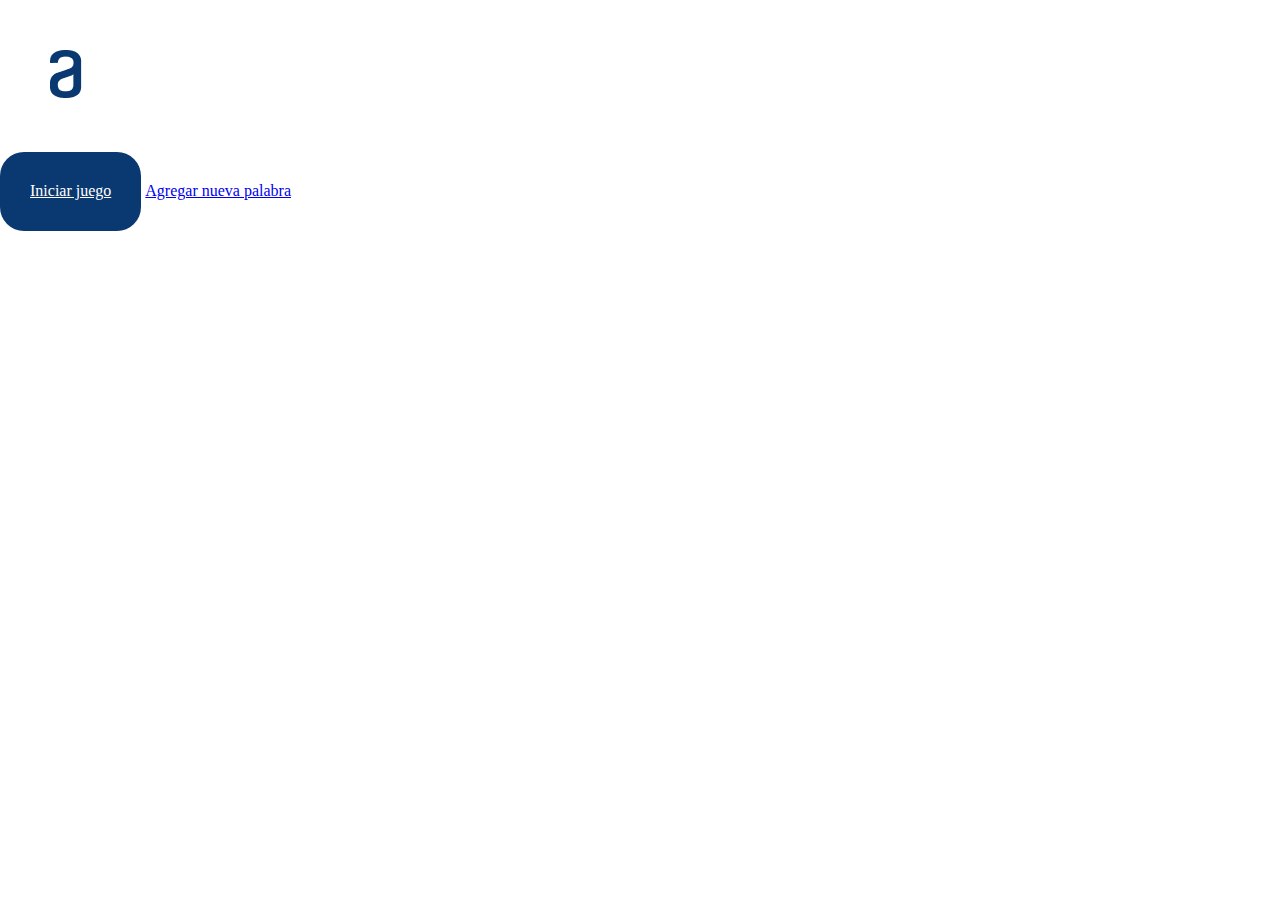
==== index.html @ fc0b6f4f "first commit" ====
<!DOCTYPE html>
<html lang="es">
  <head>
    <meta charset="UTF-8" />
    <meta http-equiv="X-UA-Compatible" content="IE=edge" />
    <meta name="viewport" content="width=device-width, initial-scale=1.0" />
    <title>Desafío 2 - Alura - Ahorcado</title>
    <link rel="stylesheet" href="estilos/normalize.css" />
    <link rel="stylesheet" href="estilos/styles.css" />
  </head>
  <body>
    <header>
      <div class="contenedor-logo">
        <img loading="lazy"" src="img/logo.png" alt="Logo Alura">
      </div>
    </header>
    <section>
      <a class="botones-inicio" href="#">Iniciar juego</a>
      <a class="botones-inicio" href="#">Agregar nueva palabra</a>
    </section>
  </body>
</html>
---- estilos/styles.css ----
:root {
  --azulOscuro: #0a3871;
  --azulClaro: #f3f5fc;
  --grisClaro: #d8dfe8;
  --grisLigero: #e5e5e5;
  --grisOscuro: #495057;
  --blanco: #ffffff;
  --negro: #000000;
}
/* apply a natural box layout model to all elements, but allowing components to change */
html {
  box-sizing: border-box;
  font-size: 62.5%;
}
*,
*:before,
*:after {
  box-sizing: inherit;
}
body {
  margin: 0;
  font-size: 16px;
}

.contenedor-logo {
  margin: 5rem;
}

.botones-inicio {
  display: inline-block;
}

.botones-inicio:first-child {
  background-color: var(--azulOscuro);
  color: var(--blanco);
  padding: 3rem;
  border-radius: 2.4rem;
}
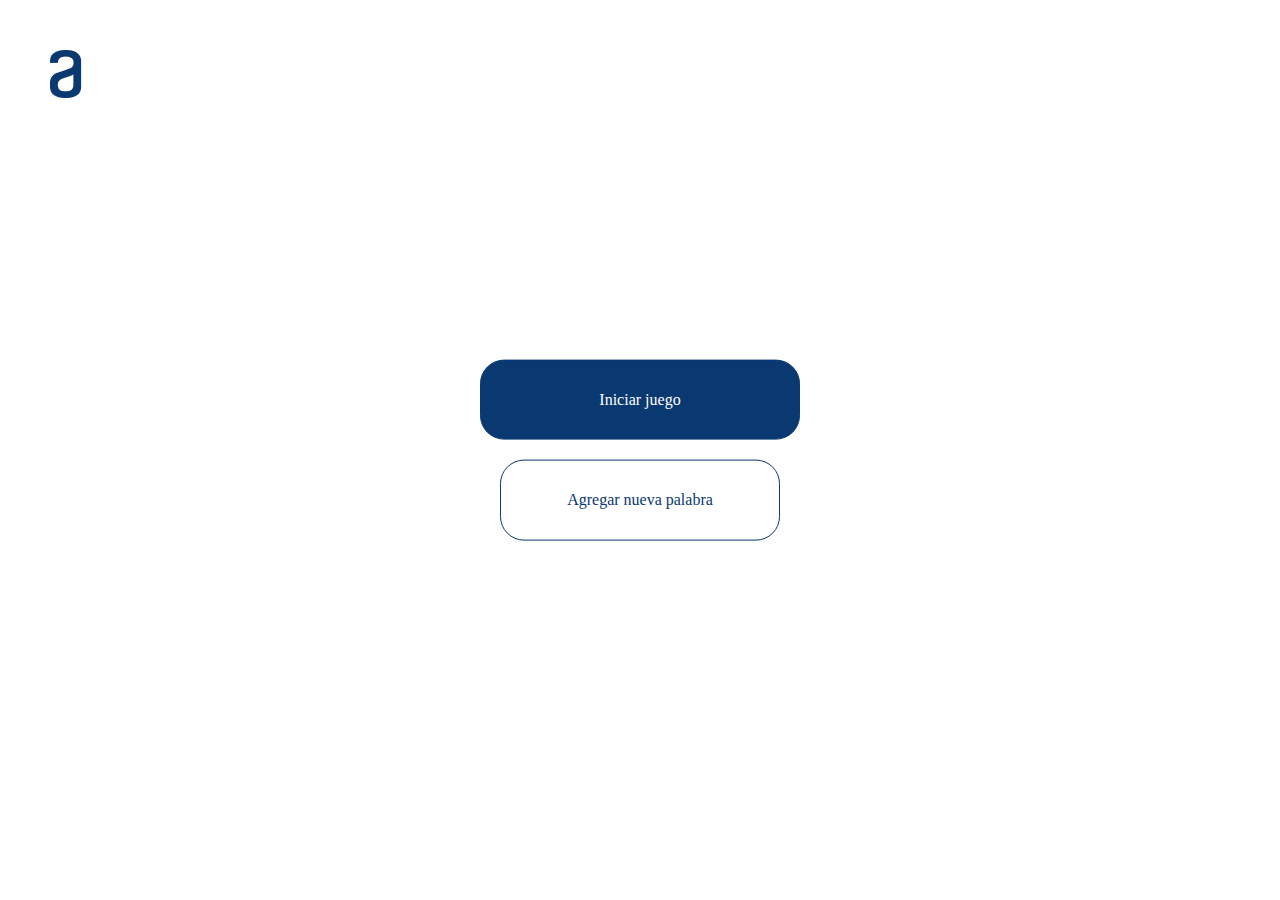
==== commit 1c4f35d9: "Menú principal terminado" ====
--- a/index.html
+++ b/index.html
@@ -14,7 +14,8 @@
         <img loading="lazy"" src="img/logo.png" alt="Logo Alura">
       </div>
     </header>
-    <section>
+
+    <section class="seccion contenedor-botones-principales">
       <a class="botones-inicio" href="#">Iniciar juego</a>
       <a class="botones-inicio" href="#">Agregar nueva palabra</a>
     </section>
--- a/estilos/styles.css
+++ b/estilos/styles.css
@@ -26,13 +26,42 @@
   margin: 5rem;
 }
 
+.contenedor-botones-principales {
+  position: absolute;
+  top: 50%;
+  left: 50%;
+  transform: translate(-50%, -50%);
+  max-width: 50%;
+  text-align: center;
+}
+
 .botones-inicio {
-  display: inline-block;
+  display: block;
+  padding: 3rem;
+  border-radius: 2.4rem;
+  border: 1px solid var(--azulOscuro);
+  text-decoration: none;
+  text-align: center;
+  margin: auto;
 }
 
 .botones-inicio:first-child {
   background-color: var(--azulOscuro);
   color: var(--blanco);
-  padding: 3rem;
-  border-radius: 2.4rem;
+  margin-bottom: 2rem;
 }
+
+.botones-inicio:last-child {
+  background-color: var(--blanco);
+  color: var(--azulOscuro);
+}
+
+@media (min-width: 768px) {
+  .botones-inicio:first-child {
+    width: 32rem;
+  }
+
+  .botones-inicio:last-child {
+    width: 28rem;
+  }
+}
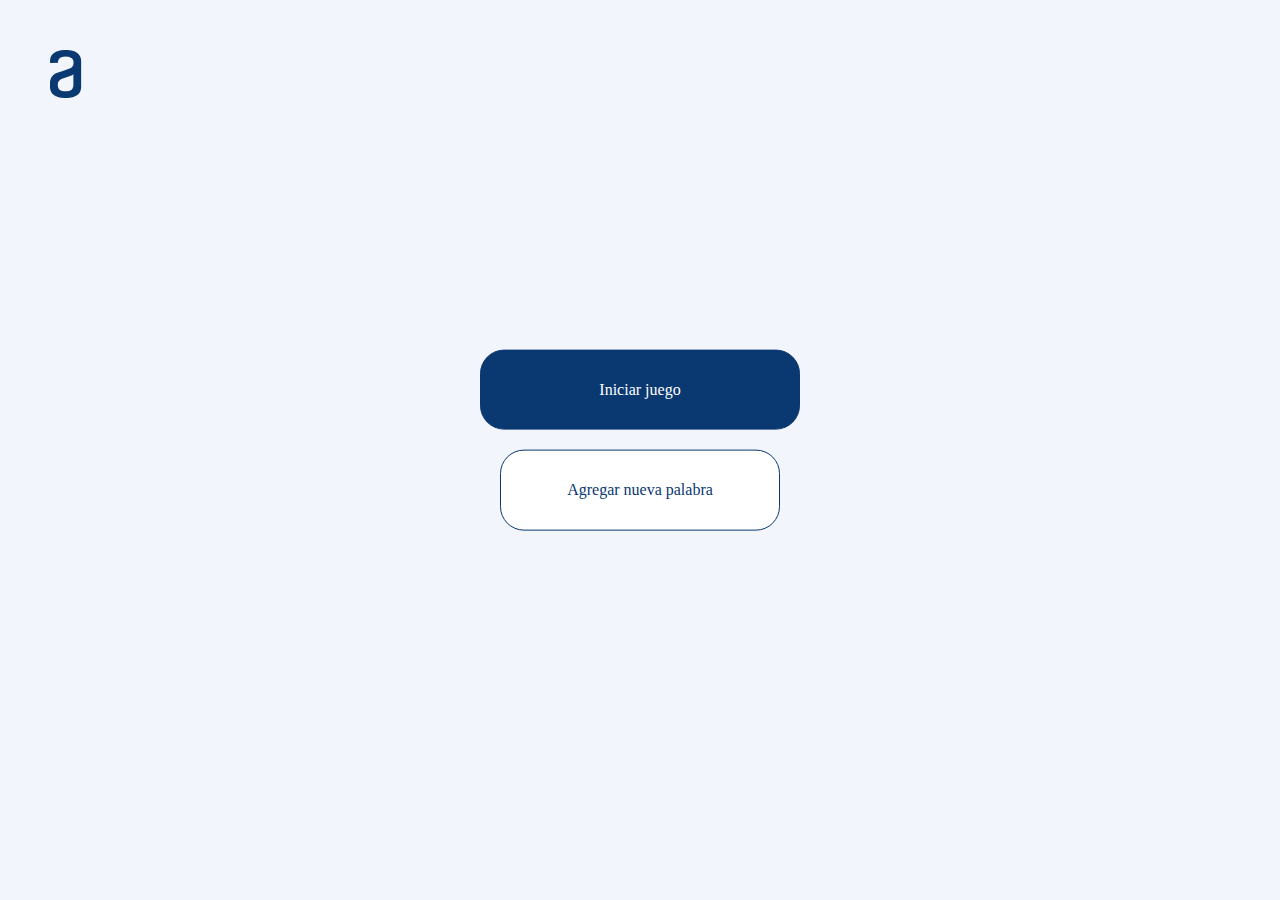
==== commit 5084ad06: "Seccion de juego de ahorcado añadido" ====
--- a/index.html
+++ b/index.html
@@ -5,6 +5,12 @@
     <meta http-equiv="X-UA-Compatible" content="IE=edge" />
     <meta name="viewport" content="width=device-width, initial-scale=1.0" />
     <title>Desafío 2 - Alura - Ahorcado</title>
+    <link rel="preconnect" href="https://fonts.googleapis.com" />
+    <link rel="preconnect" href="https://fonts.gstatic.com" crossorigin />
+    <link
+      href="https://fonts.googleapis.com/css2?family=Inter&display=swap"
+      rel="stylesheet"
+    />
     <link rel="stylesheet" href="estilos/normalize.css" />
     <link rel="stylesheet" href="estilos/styles.css" />
   </head>
@@ -15,9 +21,11 @@
       </div>
     </header>
 
-    <section class="seccion contenedor-botones-principales">
-      <a class="botones-inicio" href="#">Iniciar juego</a>
-      <a class="botones-inicio" href="#">Agregar nueva palabra</a>
+    <section class="contenedor-botones-principales">
+      <a class="botones-inicio" href="nuevojuego.html">Iniciar juego</a>
+      <a class="botones-inicio" href="nuevapalabra.html"
+        >Agregar nueva palabra</a
+      >
     </section>
   </body>
 </html>
--- a/estilos/styles.css
+++ b/estilos/styles.css
@@ -20,6 +20,7 @@
 body {
   margin: 0;
   font-size: 16px;
+  background-color: var(--azulClaro);
 }
 
 .contenedor-logo {
@@ -45,7 +46,7 @@
   margin: auto;
 }
 
-.botones-inicio:first-child {
+.contenedor-botones-principales a {
   background-color: var(--azulOscuro);
   color: var(--blanco);
   margin-bottom: 2rem;
@@ -57,7 +58,7 @@
 }
 
 @media (min-width: 768px) {
-  .botones-inicio:first-child {
+  .contenedor-botones-principales a {
     width: 32rem;
   }
 
@@ -65,3 +66,118 @@
     width: 28rem;
   }
 }
+.contenedor-palabra-modificada {
+  display: flex;
+  flex-direction: column;
+  justify-content: space-between;
+  height: 50rem;
+  width: 90%;
+  margin: auto;
+}
+
+@media (min-width: 768px) {
+  .contenedor-palabra-modificada {
+    height: auto;
+    width: 60rem;
+  }
+}
+
+.palabra-nueva {
+  border: none;
+  font-family: "Inter", sans-serif;
+  font-size: 3.2rem;
+  background-color: var(--azulClaro);
+  margin-left: 2rem;
+  resize: none;
+  margin-bottom: 20rem;
+  height: auto;
+}
+
+.palabra-nueva::placeholder {
+  color: var(--azulOscuro);
+}
+
+.contenedor-palabra-modificada a {
+  background-color: var(--azulOscuro);
+  color: var(--blanco);
+  margin-bottom: 2rem;
+}
+.advertencia {
+  display: flex;
+  flex-direction: row;
+  justify-content: flex-start;
+  align-items: center;
+  gap: 0.5rem;
+  margin-left: 2rem;
+}
+@media (min-width: 768px) {
+  .advertencia {
+    margin: 0;
+  }
+}
+.advertencia img {
+  margin-bottom: 0.2rem;
+}
+.advertencia p {
+  color: var(--grisOscuro);
+}
+
+@media (min-width: 768px) {
+  .contenedor-palabra-modificada
+    .contenedor-botones-advertencia
+    .contenedor-botones {
+    display: flex;
+    flex-direction: row;
+    gap: 2rem;
+  }
+}
+
+.contenedor-palabra-modificada .botones-inicio {
+  width: 95%;
+  padding: 2.4rem;
+}
+
+@media (min-width: 768px) {
+  .contenedor-palabra-modificada .botones-inicio {
+    width: 33.2rem;
+  }
+}
+
+/** nuevojuego.html **/
+.contenedor-juego {
+  height: 70rem;
+}
+.canva-ahorcado {
+  height: 100%;
+  background-color: red;
+}
+.lineas-letras {
+  display: flex;
+  flex-direction: row;
+  justify-content: space-between;
+  align-items: center;
+  margin: auto;
+}
+@media (min-width: 768px) {
+  .lineas-letras {
+    width: 50%;
+  }
+}
+.lineas {
+  width: 4rem;
+  height: 0.4rem;
+  background-color: var(--azulOscuro);
+}
+.contenedor-juego .contenedor-botones {
+  display: block;
+}
+@media (min-width: 768px) {
+  .contenedor-juego .contenedor-botones {
+    display: flex;
+    gap: 2rem;
+  }
+}
+/* .lineas:last-child {
+  margin: 2rem;
+  background-color: blue;
+} */
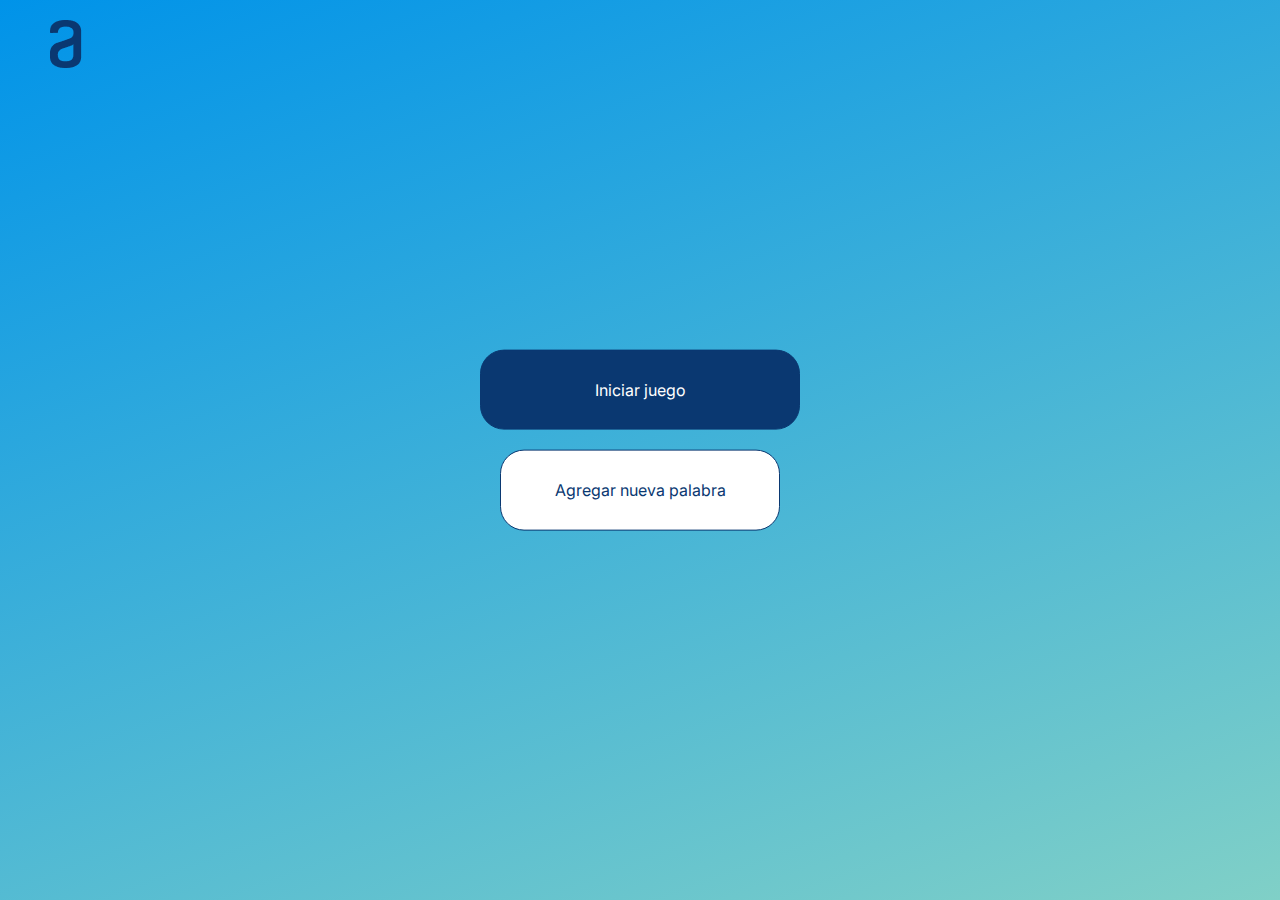
==== commit 4973f313: "Warning con img por comillas extras reparado." ====
--- a/index.html
+++ b/index.html
@@ -17,15 +17,15 @@
   <body>
     <header>
       <div class="contenedor-logo">
-        <img loading="lazy"" src="img/logo.png" alt="Logo Alura">
+        <a href="index.html">
+          <img loading="lazy" src="img/logo.png" alt="Logo Alura" />
+        </a>
       </div>
     </header>
 
     <section class="contenedor-botones-principales">
-      <a class="botones-inicio" href="nuevojuego.html">Iniciar juego</a>
-      <a class="botones-inicio" href="nuevapalabra.html"
-        >Agregar nueva palabra</a
-      >
+      <a class="boton" href="nuevojuego.html">Iniciar juego</a>
+      <a class="boton" href="nuevapalabra.html">Agregar nueva palabra</a>
     </section>
   </body>
 </html>
--- a/estilos/styles.css
+++ b/estilos/styles.css
@@ -8,6 +8,7 @@
   --negro: #000000;
 }
 /* apply a natural box layout model to all elements, but allowing components to change */
+
 html {
   box-sizing: border-box;
   font-size: 62.5%;
@@ -17,14 +18,20 @@
 *:after {
   box-sizing: inherit;
 }
+
 body {
-  margin: 0;
   font-size: 16px;
-  background-color: var(--azulClaro);
+  background-image: linear-gradient(
+    160deg,
+    rgb(0, 147, 233) 0%,
+    rgb(128, 208, 199) 100%
+  );
+  font-family: "Inter", sans-serif;
+  background-attachment: fixed;
 }
 
 .contenedor-logo {
-  margin: 5rem;
+  margin: 2rem 0 2rem 5rem;
 }
 
 .contenedor-botones-principales {
@@ -36,7 +43,7 @@
   text-align: center;
 }
 
-.botones-inicio {
+.boton {
   display: block;
   padding: 3rem;
   border-radius: 2.4rem;
@@ -52,7 +59,7 @@
   margin-bottom: 2rem;
 }
 
-.botones-inicio:last-child {
+.boton:last-child {
   background-color: var(--blanco);
   color: var(--azulOscuro);
 }
@@ -62,7 +69,7 @@
     width: 32rem;
   }
 
-  .botones-inicio:last-child {
+  .boton:last-child {
     width: 28rem;
   }
 }
@@ -84,23 +91,31 @@
 
 .palabra-nueva {
   border: none;
-  font-family: "Inter", sans-serif;
   font-size: 3.2rem;
   background-color: var(--azulClaro);
-  margin-left: 2rem;
   resize: none;
-  margin-bottom: 20rem;
   height: auto;
+  overflow: hidden;
+  background-color: transparent;
+}
+@media (min-width: 768px) {
+  .palabra-nueva {
+    margin-bottom: 20rem;
+  }
 }
 
 .palabra-nueva::placeholder {
   color: var(--azulOscuro);
 }
 
-.contenedor-palabra-modificada a {
+.contenedor-palabra-modificada a,
+.contenedor-palabra-modificada button {
   background-color: var(--azulOscuro);
   color: var(--blanco);
   margin-bottom: 2rem;
+}
+.contenedor-palabra-modificada button:hover {
+  cursor: pointer;
 }
 .advertencia {
   display: flex;
@@ -128,39 +143,52 @@
     .contenedor-botones {
     display: flex;
     flex-direction: row;
-    gap: 2rem;
-  }
-}
-
-.contenedor-palabra-modificada .botones-inicio {
+  }
+}
+
+.contenedor-palabra-modificada .boton {
   width: 95%;
   padding: 2.4rem;
 }
 
 @media (min-width: 768px) {
-  .contenedor-palabra-modificada .botones-inicio {
+  .contenedor-palabra-modificada .boton {
     width: 33.2rem;
+    margin: 0 1rem;
   }
 }
 
 /** nuevojuego.html **/
-.contenedor-juego {
-  height: 70rem;
-}
 .canva-ahorcado {
-  height: 100%;
-  background-color: red;
-}
+  width: 100%;
+}
+
 .lineas-letras {
   display: flex;
   flex-direction: row;
-  justify-content: space-between;
+  justify-content: space-around;
   align-items: center;
   margin: auto;
 }
 @media (min-width: 768px) {
   .lineas-letras {
     width: 50%;
+  }
+}
+.contenedor-letra-linea {
+  text-align: center;
+  line-height: 0;
+  height: 5rem;
+  margin: 0 0.3rem 1rem 0.3rem;
+  display: flex;
+  flex-direction: column;
+  justify-content: space-around;
+}
+@media (min-width: 768px) {
+  .contenedor-letra-linea {
+    gap: 1;
+    margin-top: 0;
+    margin-bottom: 0;
   }
 }
 .lineas {
@@ -168,16 +196,49 @@
   height: 0.4rem;
   background-color: var(--azulOscuro);
 }
+.letras-erroneas {
+  display: flex;
+  flex-direction: row;
+  justify-content: center;
+  height: 3rem;
+  align-items: center;
+}
+
+.letra-erronea {
+  margin-right: 1rem;
+}
+
+.teclado {
+  display: grid;
+  grid-template-columns: repeat(10, 1fr);
+  justify-items: center;
+  background-color: var(--grisOscuro);
+  border-radius: 0.5rem;
+  margin: 2rem 0;
+}
+
+.teclado .letra-teclado {
+  margin: 0.5rem 0;
+  border-radius: 0.5rem;
+  width: 3rem;
+  height: 5rem;
+}
+
+@media (min-width: 768px) {
+  .teclado .letra-teclado {
+    width: 5rem;
+  }
+}
+
+.teclado .letra-teclado:hover {
+  filter: brightness(75%);
+}
+
 .contenedor-juego .contenedor-botones {
   display: block;
 }
 @media (min-width: 768px) {
   .contenedor-juego .contenedor-botones {
     display: flex;
-    gap: 2rem;
-  }
-}
-/* .lineas:last-child {
-  margin: 2rem;
-  background-color: blue;
-} */
+  }
+}
